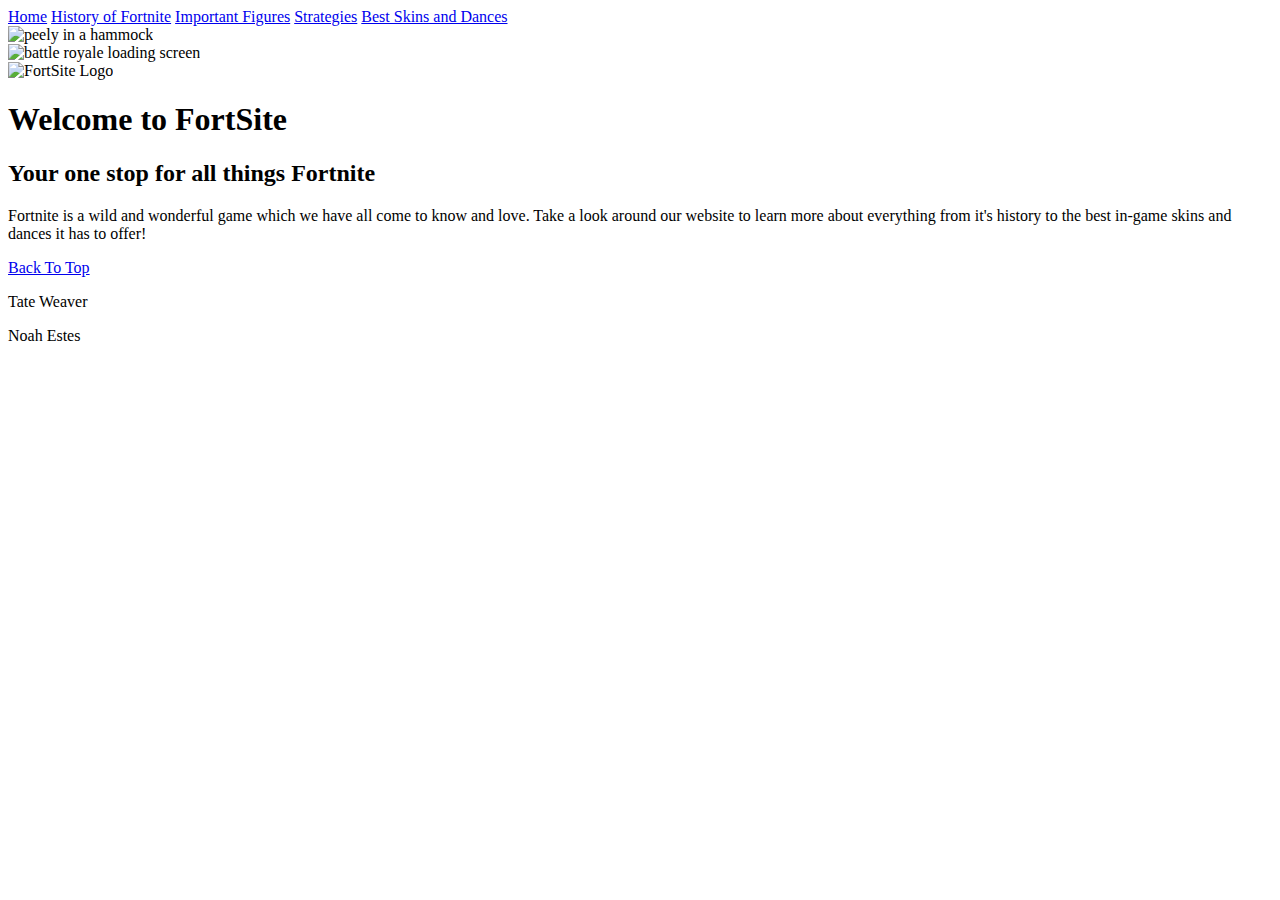
==== index.html @ 7e9ab541 "more changes 	new file:   figures.html 	new file:   history.html 	modified:   index.html" ====
<!DOCTYPE html>
<html lang="en">
<head>
  <meta charset="UTF-8">
  <meta http-equiv="X-UA-Compatible" content="IE=edge">
  <meta name="viewport" content="width=device-width, initial-scale=1.0">
  <title>FortSite</title>

  <script>
    <link rel="stylesheet" href="https://cdn.jsdelivr.net/npm/bootstrap@4.3.1/dist/css/bootstrap.min.css" integrity="sha384-ggOyR0iXCbMQv3Xipma34MD+dH/1fQ784/j6cY/iJTQUOhcWr7x9JvoRxT2MZw1T" crossorigin="anonymous">
    </link>
  </script>
</head>
<body>

  <div class="topnav">
    <a href="index.html">Home</a>

      <a href="history.html">History of Fortnite</a>
      <a href="figures.html">Important Figures</a>
      <a href="#"> Strategies</a>
      <a href="#">Best Skins and Dances</a>
  </div>

  <div class="lside">
    <img src="images/Nana-Nana-Hammock.jpg" alt="peely in a hammock">
  </div>

  <div class="rside">
    <img src="images/Battle-Royale.jpg" alt="battle royale loading screen">
  </div>


  <main>

    <div id="fortSiteLogo">
    <img src="images/FortSite Logo.jpg" alt="FortSite Logo">
    </div>
    
    <h1>Welcome to FortSite</h1>
    <h2>Your one stop for all things Fortnite</h2>

    <p>Fortnite is a wild and wonderful game which we have all come to know and love. 
      Take a look around our website to learn more about everything from it's history to 
      the best in-game skins and dances it has to offer!
    </p>



  </main>

  <footer>
    <p><a href="index.html">Back To Top</a></p>
    <p>Tate Weaver</p>
    <p>Noah Estes</p>
  </footer>
  
</body>
</html>
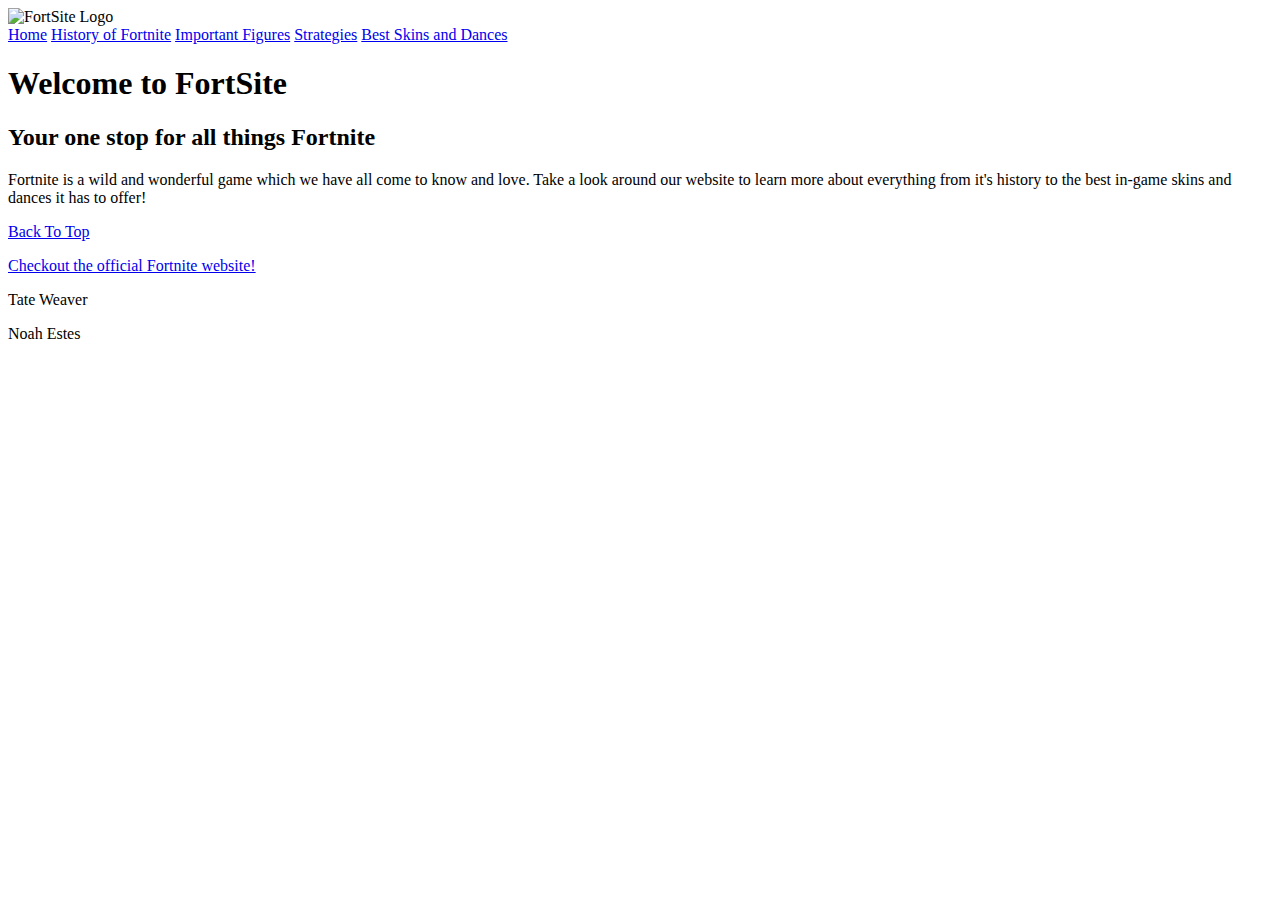
==== commit 9b61c99c: "insane changes" ====
--- a/index.html
+++ b/index.html
@@ -6,35 +6,26 @@
   <meta name="viewport" content="width=device-width, initial-scale=1.0">
   <title>FortSite</title>
 
-  <script>
-    <link rel="stylesheet" href="https://cdn.jsdelivr.net/npm/bootstrap@4.3.1/dist/css/bootstrap.min.css" integrity="sha384-ggOyR0iXCbMQv3Xipma34MD+dH/1fQ784/j6cY/iJTQUOhcWr7x9JvoRxT2MZw1T" crossorigin="anonymous">
-    </link>
-  </script>
 </head>
+
+<header>
+  <div id="fortSiteLogo">
+    <img src="images/FortSite Logo.jpg" alt="FortSite Logo">
+    </div>
+</header>
+
+
 <body>
-
-  <div class="topnav">
-    <a href="index.html">Home</a>
-
-      <a href="history.html">History of Fortnite</a>
-      <a href="figures.html">Important Figures</a>
-      <a href="#"> Strategies</a>
-      <a href="#">Best Skins and Dances</a>
-  </div>
-
-  <div class="lside">
-    <img src="images/Nana-Nana-Hammock.jpg" alt="peely in a hammock">
-  </div>
-
-  <div class="rside">
-    <img src="images/Battle-Royale.jpg" alt="battle royale loading screen">
-  </div>
-
 
   <main>
 
-    <div id="fortSiteLogo">
-    <img src="images/FortSite Logo.jpg" alt="FortSite Logo">
+    <div class="sidenav">
+      <a href="index.html">Home</a>
+  
+        <a href="history.html">History of Fortnite</a>
+        <a href="figures.html">Important Figures</a>
+        <a href="#"> Strategies</a>
+        <a href="#">Best Skins and Dances</a>
     </div>
     
     <h1>Welcome to FortSite</h1>
@@ -45,12 +36,13 @@
       the best in-game skins and dances it has to offer!
     </p>
 
-
-
   </main>
 
   <footer>
     <p><a href="index.html">Back To Top</a></p>
+
+    <a href="fortnite.com">Checkout the official Fortnite website!</a>
+
     <p>Tate Weaver</p>
     <p>Noah Estes</p>
   </footer>
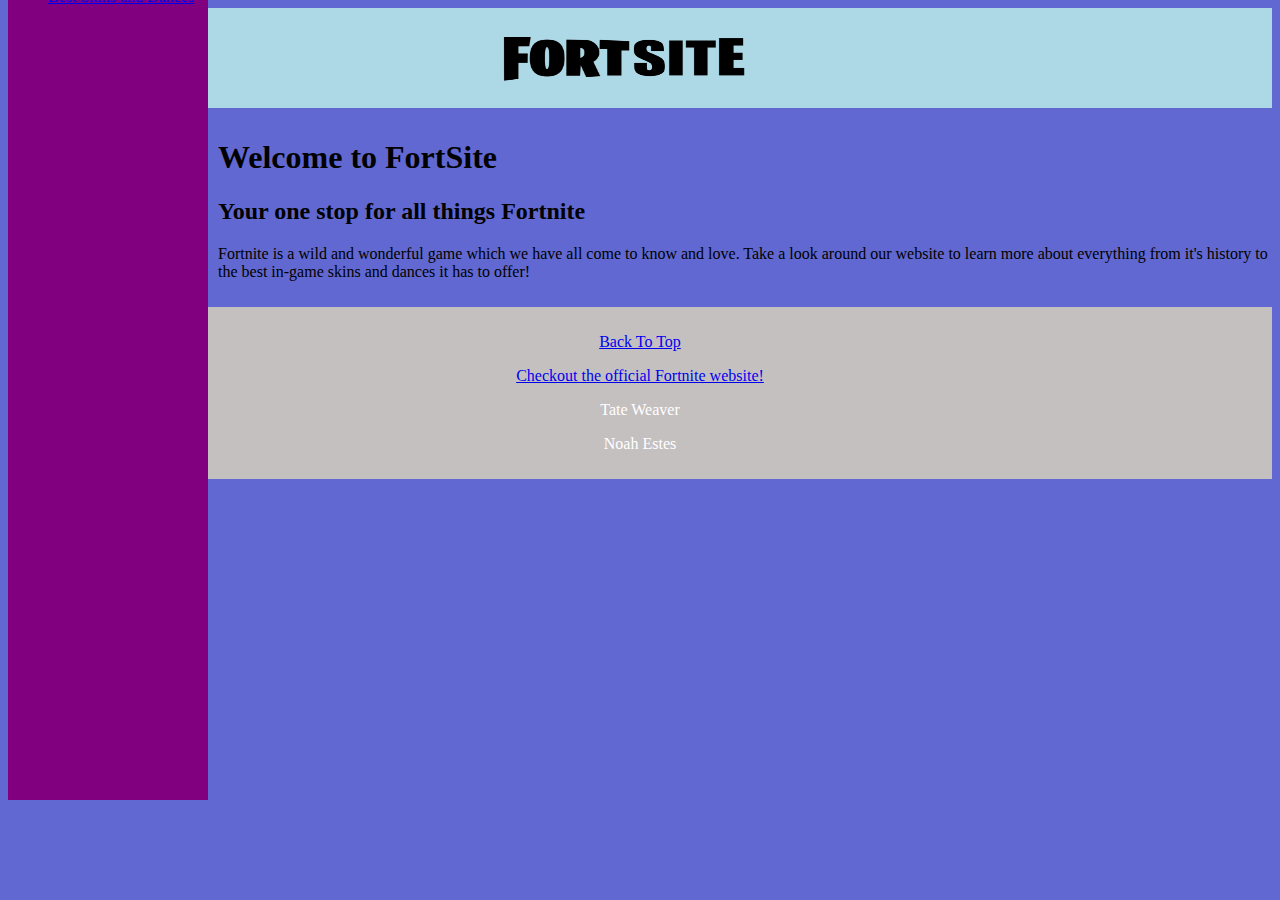
==== commit e7d0c106: "try" ====
--- a/index.html
+++ b/index.html
@@ -4,13 +4,15 @@
   <meta charset="UTF-8">
   <meta http-equiv="X-UA-Compatible" content="IE=edge">
   <meta name="viewport" content="width=device-width, initial-scale=1.0">
+  <link rel="icon" type="image/x-icon" href="images/FS.jpg">
+  <link rel="stylesheet" href="css/style.css">
   <title>FortSite</title>
 
 </head>
 
 <header>
   <div id="fortSiteLogo">
-    <img src="images/FortSite Logo.jpg" alt="FortSite Logo">
+    <img src="images/FortSite Logo.png" alt="FortSite Logo">
     </div>
 </header>
 
@@ -19,22 +21,25 @@
 
   <main>
 
-    <div class="sidenav">
-      <a href="index.html">Home</a>
-  
-        <a href="history.html">History of Fortnite</a>
-        <a href="figures.html">Important Figures</a>
-        <a href="#"> Strategies</a>
-        <a href="#">Best Skins and Dances</a>
+    <div class="side">
+      <ul class="sidelist">
+        <li><a href="index.html">Home</a></li>
+        <li><a href="history.html">History of Fortnite</a></li>
+        <li><a href="figures.html">Important Figures</a></li>
+        <li><a href="strategies.html"> Strategies</a></li>
+        <li><a href="skinsDances.html">Best Skins and Dances</a></li>
+      </ul>
     </div>
-    
-    <h1>Welcome to FortSite</h1>
-    <h2>Your one stop for all things Fortnite</h2>
 
-    <p>Fortnite is a wild and wonderful game which we have all come to know and love. 
-      Take a look around our website to learn more about everything from it's history to 
-      the best in-game skins and dances it has to offer!
-    </p>
+    <div class="content">
+      <h1>Welcome to FortSite</h1>
+      <h2>Your one stop for all things Fortnite</h2>
+
+      <p>Fortnite is a wild and wonderful game which we have all come to know and love. 
+        Take a look around our website to learn more about everything from it's history to 
+        the best in-game skins and dances it has to offer!
+      </p>
+    </div>
 
   </main>
 
--- a/css/style.css
+++ b/css/style.css
@@ -0,0 +1,58 @@
+
+html {
+    background-color: rgb(97, 104, 209);
+    margin: 0;
+}
+
+header {
+    background-color: lightblue;
+    text-align: center;
+    height: 100px;
+    width: auto;
+    margin-top: 0%;
+    margin: 0%;
+}
+
+header img {
+    width: 300px;
+    height: 150px;
+}
+
+
+
+main {
+    display: flex;
+    flex-direction: row;
+    width: 100vw;
+
+    top: 75px;
+}
+
+.content {
+    position: relative;
+    margin: 10px;
+    margin-left: 210px;
+}
+
+@media screen and (min-width: 1200px) {
+    .side {
+        position: absolute;
+        width: 200px;
+        background-color: purple;
+        height: 100%;
+        bottom: 100px;
+    }
+    .sidelist {
+        list-style-type: none;
+    }
+}
+
+footer {
+    background-color: rgb(197, 192, 192);
+    color: white;
+    text-align: center;
+    padding: 10px;
+
+    margin-top: auto;
+}
+
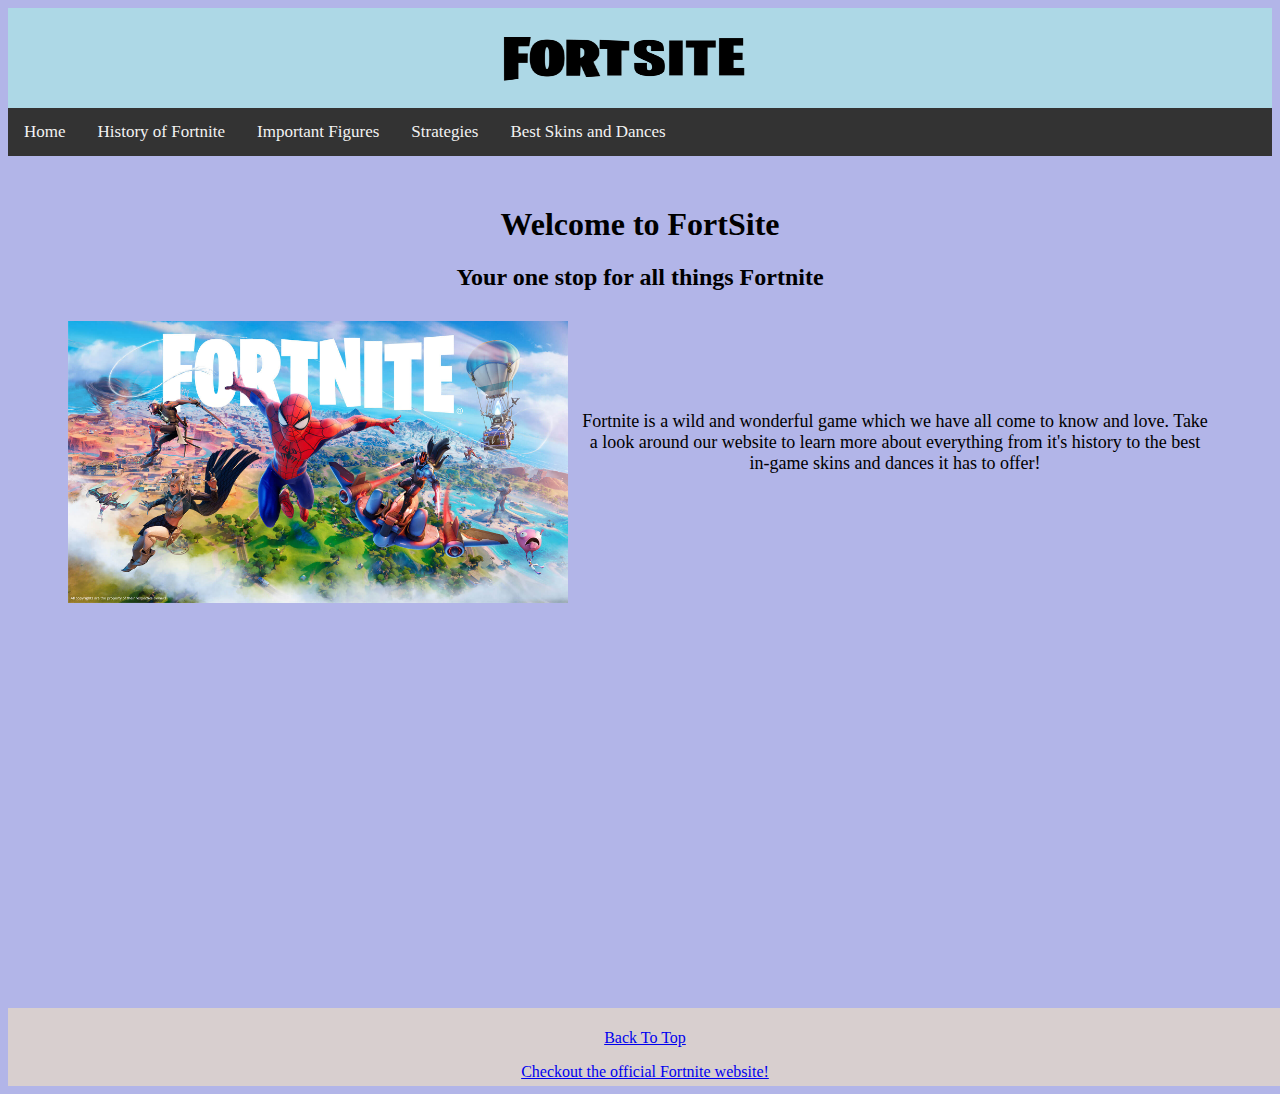
==== commit e8f71273: "modified:   css/style.css 	new file:   images/fort.jpg 	modified:   index.html" ====
--- a/index.html
+++ b/index.html
@@ -19,21 +19,25 @@
 
 <body>
 
+  <div id="pagecontainer">
+
   <main>
 
-    <div class="side">
-      <ul class="sidelist">
-        <li><a href="index.html">Home</a></li>
-        <li><a href="history.html">History of Fortnite</a></li>
-        <li><a href="figures.html">Important Figures</a></li>
-        <li><a href="strategies.html"> Strategies</a></li>
-        <li><a href="skinsDances.html">Best Skins and Dances</a></li>
-      </ul>
+    <div class="topnav">
+        <a href="index.html">Home</a></li>
+        <a href="history.html">History of Fortnite</a></li>
+        <a href="figures.html">Important Figures</a></li>
+        <a href="strategies.html"> Strategies</a></li>
+        <a href="skinsDances.html">Best Skins and Dances</a></li>
     </div>
 
-    <div class="content">
+    <div id="content">
       <h1>Welcome to FortSite</h1>
       <h2>Your one stop for all things Fortnite</h2>
+
+      <div id="indeximg">
+        <img src="images/fort.jpg" alt="title screen">
+      </div>
 
       <p>Fortnite is a wild and wonderful game which we have all come to know and love. 
         Take a look around our website to learn more about everything from it's history to 
@@ -43,14 +47,18 @@
 
   </main>
 
+</div>
+
+
   <footer>
     <p><a href="index.html">Back To Top</a></p>
+    <a href="fortnite.com">Checkout the official Fortnite website!</a>
+  </footer>
 
-    <a href="fortnite.com">Checkout the official Fortnite website!</a>
-
-    <p>Tate Weaver</p>
-    <p>Noah Estes</p>
-  </footer>
   
 </body>
+
+
+
+
 </html>--- a/css/style.css
+++ b/css/style.css
@@ -1,6 +1,6 @@
 
 html {
-    background-color: rgb(97, 104, 209);
+    background-color: rgb(178, 181, 232);
     margin: 0;
 }
 
@@ -9,8 +9,7 @@
     text-align: center;
     height: 100px;
     width: auto;
-    margin-top: 0%;
-    margin: 0%;
+    top: 0;
 }
 
 header img {
@@ -18,41 +17,73 @@
     height: 150px;
 }
 
+.topnav {
+    background-color: #333;
+    overflow: hidden;
+  }
+  
+  /* Style the links inside the navigation bar */
+  .topnav a {
+    float: left;
+    color: #f2f2f2;
+    text-align: center;
+    padding: 14px 16px;
+    text-decoration: none;
+    font-size: 17px;
+  }
+
+  /* Change the color of links on hover */
+.topnav a:hover {
+    background-color: #ddd;
+    color: black;
+  }
+  
+  /* Add a color to the active/current link */
+  .topnav a.active {
+    background-color: #0f04aa;
+    color: white;
+  }
+
+#pagecontainer {
+    position: relative;
+    min-height: 100vh;
+}
+
+h1 h2 {
+    font-family: sans-serif;
+}
+
+#pagecontainer p {
+    padding-top: 100px;
+    font-size: large;
+    padding-right: 10px;
+    
+}
+
+#content {
+    margin: 50px;
+    text-align: center;
+    font-family: serif;
+}
+
+#indeximg img {
+    max-width: 500px;
+    max-height: 300px;
+    height: auto;
+    width: 100%;
+    float: left;
+    padding: 10px;
+}
 
 
-main {
-    display: flex;
-    flex-direction: row;
-    width: 100vw;
+footer {
+    position: relative;
+    bottom: 0;
+    width: 100%;
+    text-align: center;
+    background-color: rgb(216, 207, 207);
+    padding: 5px;
+    
 
-    top: 75px;
 }
 
-.content {
-    position: relative;
-    margin: 10px;
-    margin-left: 210px;
-}
-
-@media screen and (min-width: 1200px) {
-    .side {
-        position: absolute;
-        width: 200px;
-        background-color: purple;
-        height: 100%;
-        bottom: 100px;
-    }
-    .sidelist {
-        list-style-type: none;
-    }
-}
-
-footer {
-    background-color: rgb(197, 192, 192);
-    color: white;
-    text-align: center;
-    padding: 10px;
-
-    margin-top: auto;
-}
-
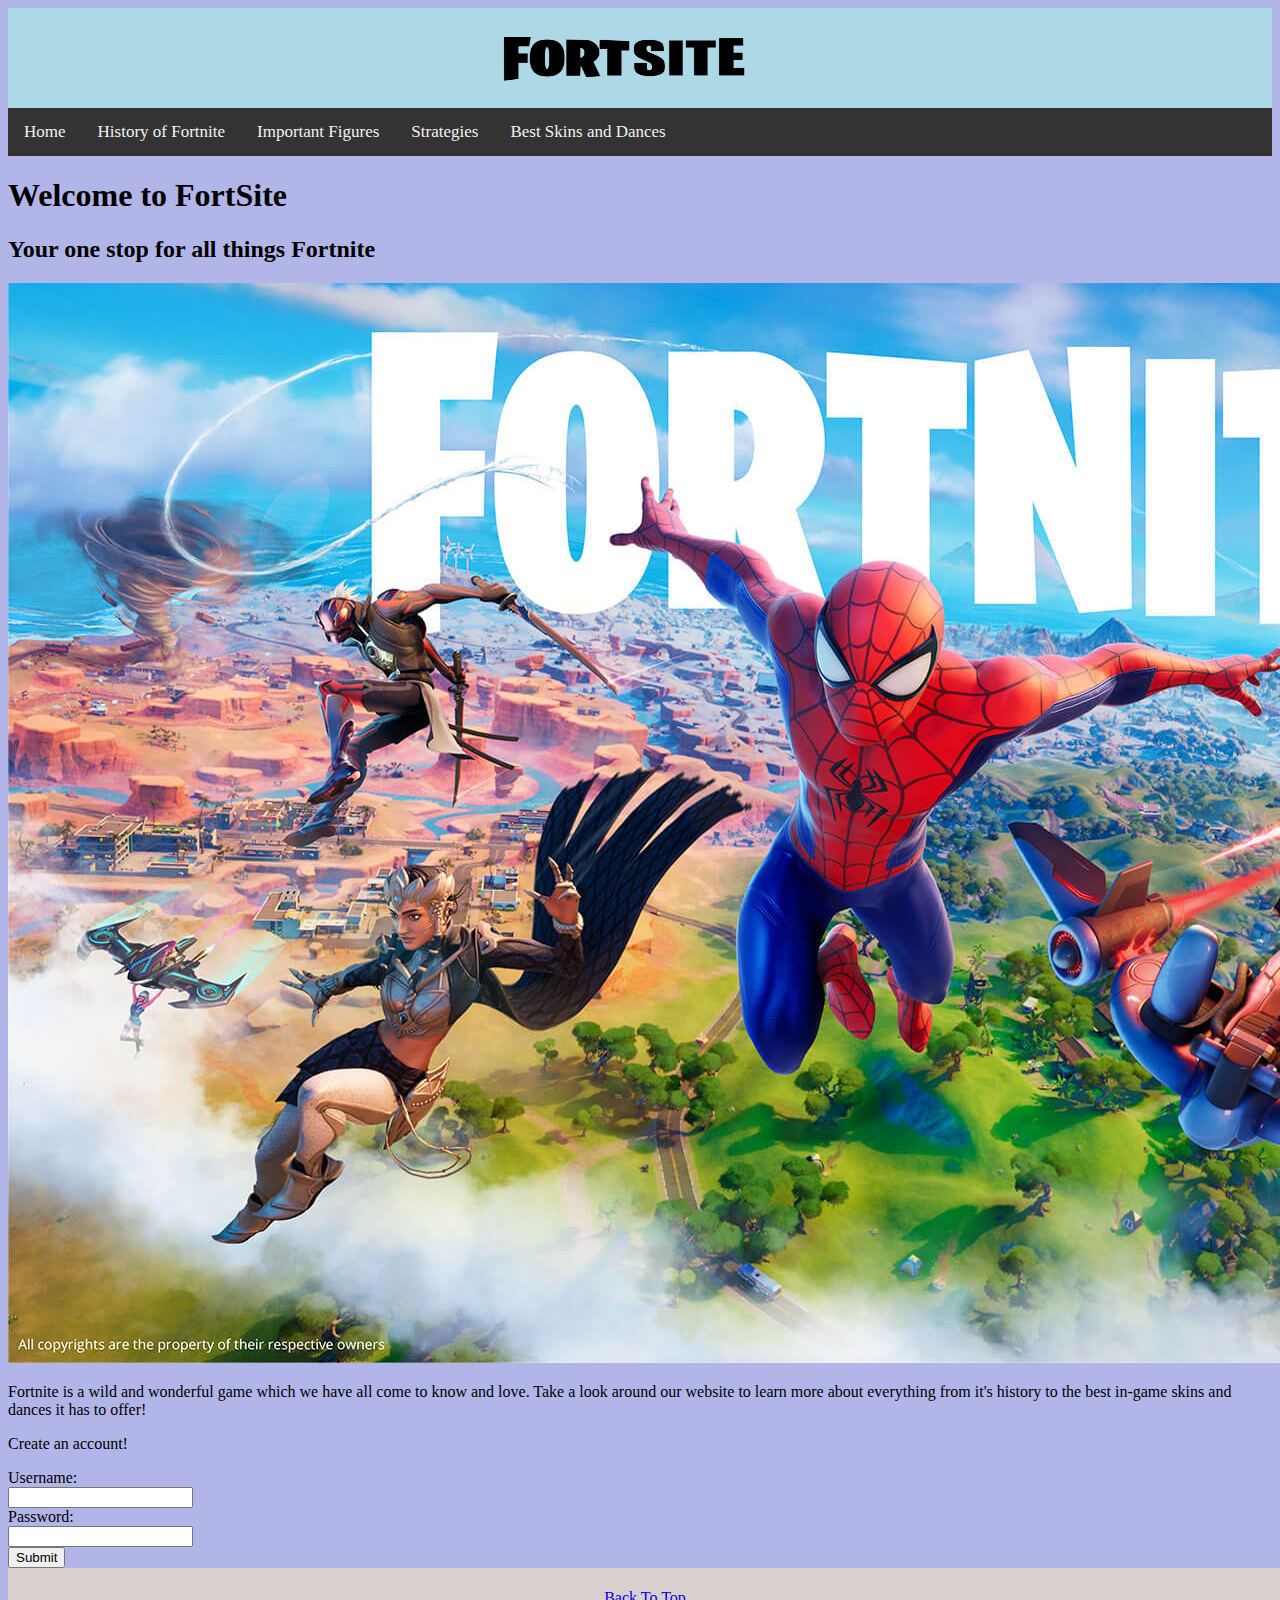
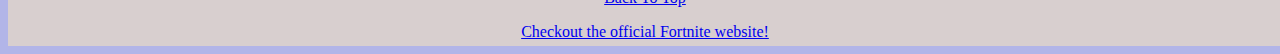
==== commit 3d1e3566: "fortsite" ====
--- a/index.html
+++ b/index.html
@@ -4,36 +4,43 @@
   <meta charset="UTF-8">
   <meta http-equiv="X-UA-Compatible" content="IE=edge">
   <meta name="viewport" content="width=device-width, initial-scale=1.0">
+  <!-- favicon -->
   <link rel="icon" type="image/x-icon" href="images/FS.jpg">
   <link rel="stylesheet" href="css/style.css">
+  <link rel="stylesheet" href="css/indexStyle.css">
   <title>FortSite</title>
 
 </head>
 
-<header>
-  <div id="fortSiteLogo">
-    <img src="images/FortSite Logo.png" alt="FortSite Logo">
-    </div>
-</header>
+
 
 
 <body>
 
+  <!-- header -->
+  <header>
+    <div id="fortSiteLogo">
+      <img src="images/FortSiteLogo.png" alt="FortSite Logo">
+    </div>
+  </header>
+
   <div id="pagecontainer">
 
   <main>
-
+    <!--Nav Bar-->
     <div class="topnav">
-        <a href="index.html">Home</a></li>
-        <a href="history.html">History of Fortnite</a></li>
-        <a href="figures.html">Important Figures</a></li>
-        <a href="strategies.html"> Strategies</a></li>
-        <a href="skinsDances.html">Best Skins and Dances</a></li>
+        <a href="index.html">Home</a>
+        <a href="history.html">History of Fortnite</a>
+        <a href="figures.html">Important Figures</a>
+        <a href="strategies.html"> Strategies</a>
+        <a href="skinsDances.html">Best Skins and Dances</a>
     </div>
 
     <div id="content">
+      <div>
       <h1>Welcome to FortSite</h1>
       <h2>Your one stop for all things Fortnite</h2>
+      </div>
 
       <div id="indeximg">
         <img src="images/fort.jpg" alt="title screen">
@@ -43,7 +50,28 @@
         Take a look around our website to learn more about everything from it's history to 
         the best in-game skins and dances it has to offer!
       </p>
+
+
+      <!---Form requirement. This form does not do anything but in order to submit user must fill out form completely.-->
+      <form>
+
+        <p>Create an account!</p>
+
+
+        <label for="fname">Username:</label><br>
+        <input type="text" id="fname" name="fname" required><br>
+        <label for="lname">Password:</label><br>
+        <input type="text" id="lname" name="lname" required>
+        <br>
+        <input type = "submit" >
+
+
+      </form>
+
     </div>
+
+    
+
 
   </main>
 
@@ -52,7 +80,8 @@
 
   <footer>
     <p><a href="index.html">Back To Top</a></p>
-    <a href="fortnite.com">Checkout the official Fortnite website!</a>
+    <!--External Link:-->  
+    <a href="https://www.epicgames.com/fortnite/en-US/home">Checkout the official Fortnite website!</a>
   </footer>
 
   
--- a/css/style.css
+++ b/css/style.css
@@ -1,7 +1,12 @@
+/*Main style sheet for Fortsite
 
+Includes theme colors, header, footer and toolbar styling
+
+*/
 html {
     background-color: rgb(178, 181, 232);
     margin: 0;
+    overflow-x: hidden;
 }
 
 header {
@@ -22,7 +27,7 @@
     overflow: hidden;
   }
   
-  /* Style the links inside the navigation bar */
+ 
   .topnav a {
     float: left;
     color: #f2f2f2;
@@ -32,48 +37,16 @@
     font-size: 17px;
   }
 
-  /* Change the color of links on hover */
 .topnav a:hover {
     background-color: #ddd;
     color: black;
   }
-  
-  /* Add a color to the active/current link */
+
   .topnav a.active {
     background-color: #0f04aa;
     color: white;
   }
 
-#pagecontainer {
-    position: relative;
-    min-height: 100vh;
-}
-
-h1 h2 {
-    font-family: sans-serif;
-}
-
-#pagecontainer p {
-    padding-top: 100px;
-    font-size: large;
-    padding-right: 10px;
-    
-}
-
-#content {
-    margin: 50px;
-    text-align: center;
-    font-family: serif;
-}
-
-#indeximg img {
-    max-width: 500px;
-    max-height: 300px;
-    height: auto;
-    width: 100%;
-    float: left;
-    padding: 10px;
-}
 
 
 footer {
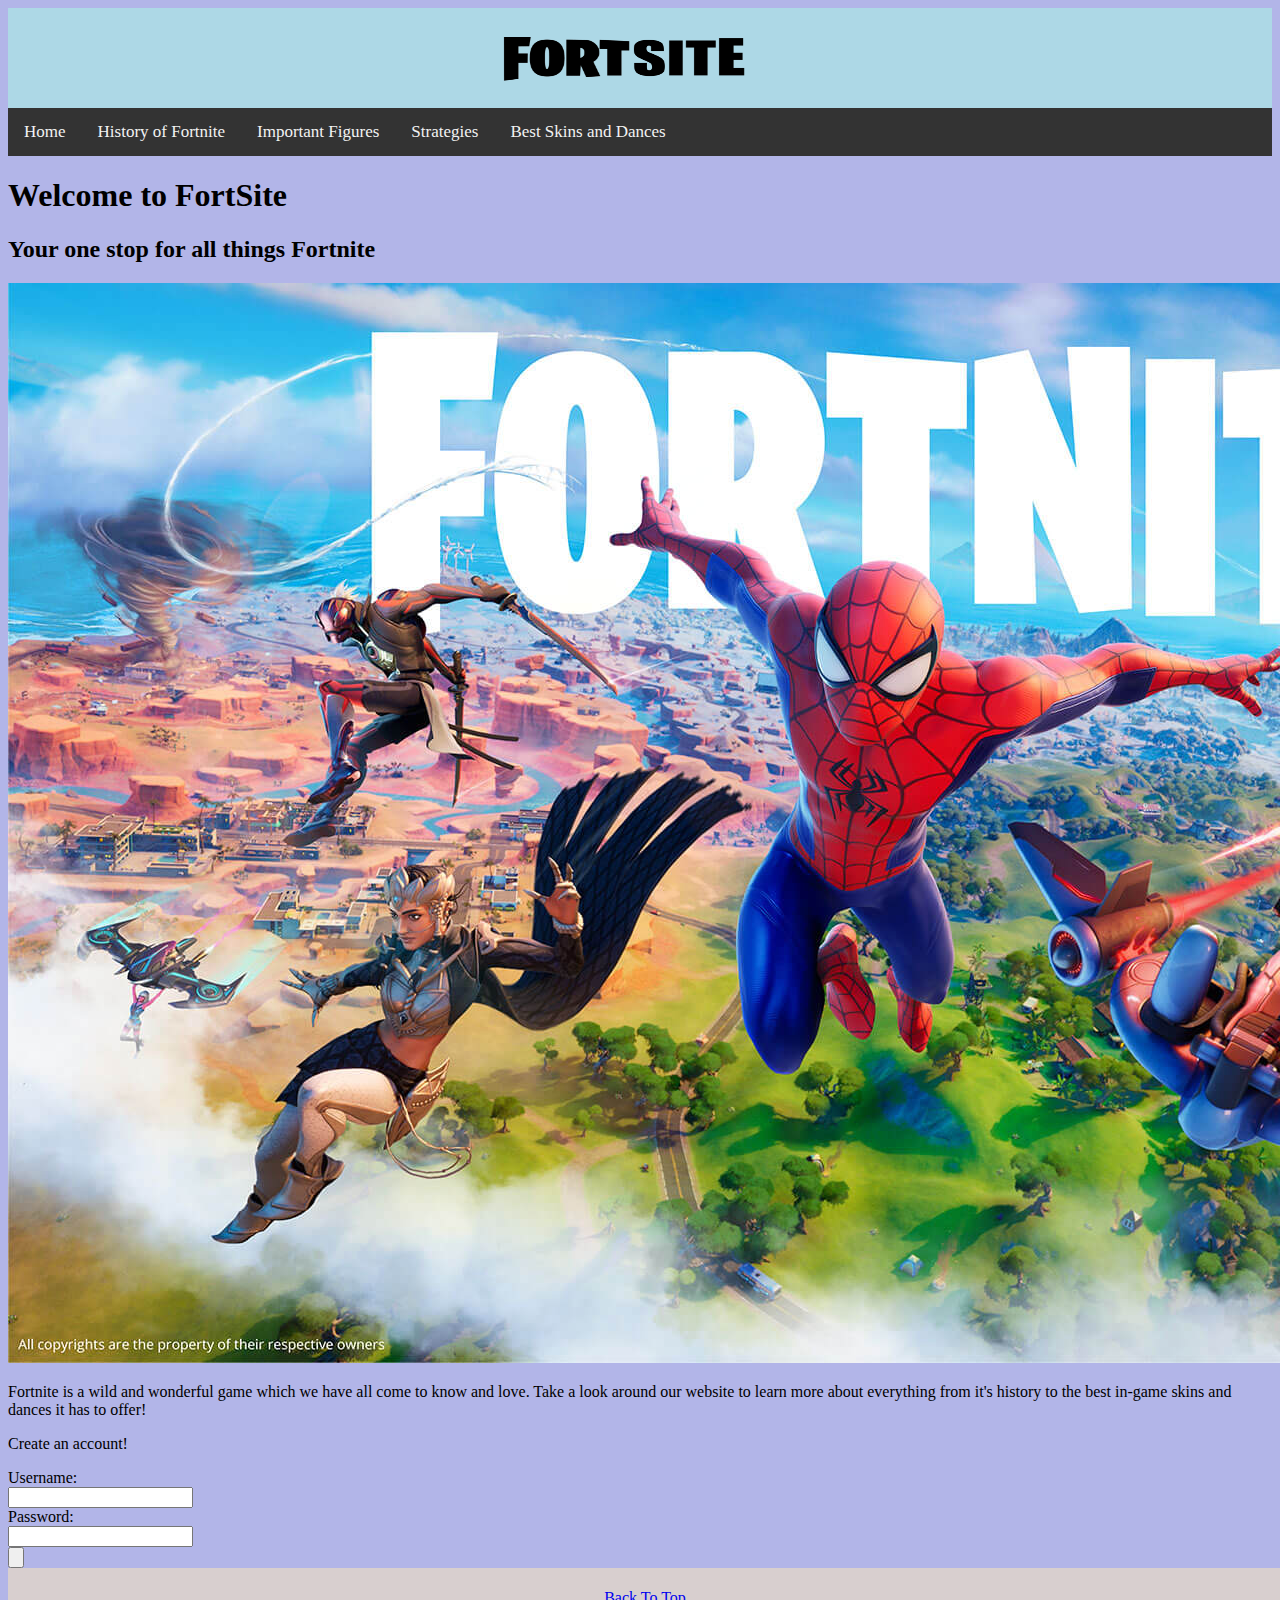
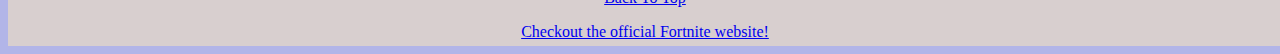
==== commit 925afdfb: "final commit Co-authored-by: Noah Estes <noahestes@users.noreply.github.com>" ====
--- a/index.html
+++ b/index.html
@@ -63,7 +63,7 @@
         <label for="lname">Password:</label><br>
         <input type="text" id="lname" name="lname" required>
         <br>
-        <input type = "submit" >
+        <input type="button" name="submit">
 
 
       </form>
